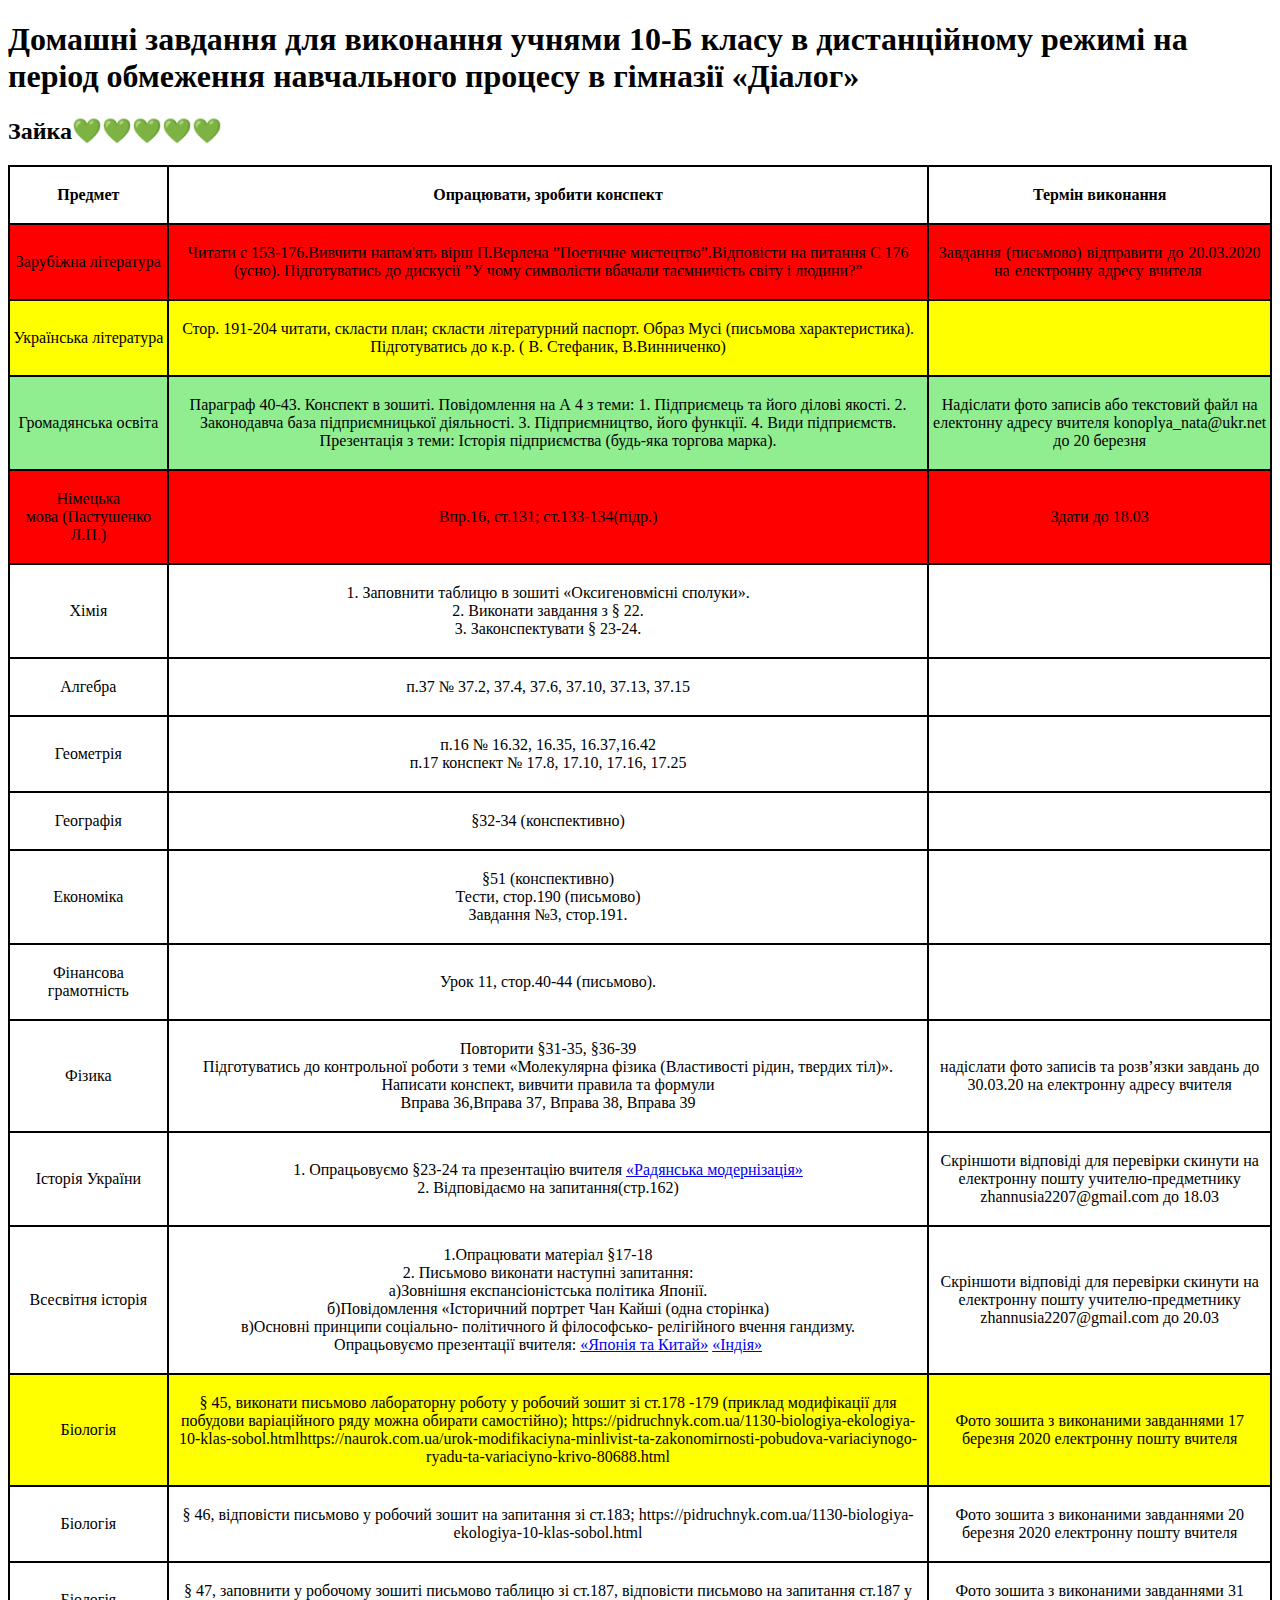
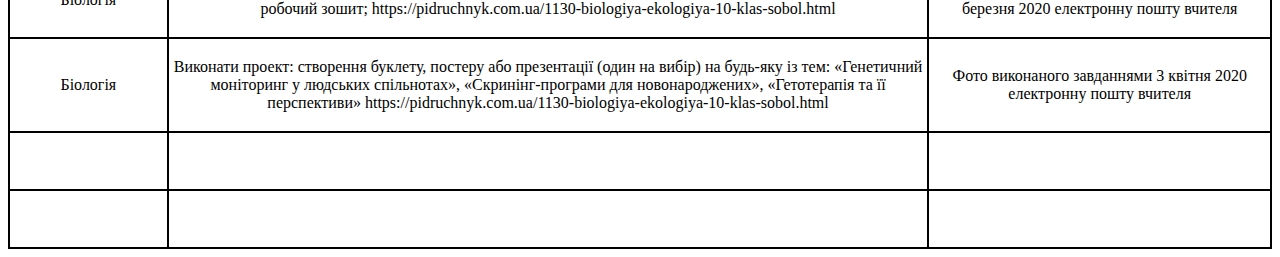
==== homework-for-zaya/index.html @ 5f527b54 "immit commit" ====
<!DOCTYPE html>
<html lang="ru">
<head>
	<meta charset="UTF-8">
	<title>Homework</title>
</head>
<body>
	<h1>Домашні завдання для виконання учнями 10-Б класу в дистанційному режимі на період обмеження навчального процесу в гімназії «Діалог»</h1>
	<h2>Зайка💚💚💚💚💚</h2>
	<table border="1" bordercolor="black" cellspacing="0" cellpadding="3" align="center" width="auto"> 
	<thead>  
		<tr>   
			<td width="auto">   
				<p style="text-indent: 0px; text-align: center;"><b><span class="masha_index masha_index5" rel="5"></span>Предмет</b></p></td>   
			<td>   
				<p style="text-indent: 0px; text-align: center;"><b><span class="masha_index masha_index6" rel="6"></span>Опрацювати, зробити конспект</b></p></td>   
			<td>   
				<p style="text-indent: 0px; text-align: center;"><b><span class="masha_index masha_index7" rel="7"></span>Термін виконання</b></p></td>   
		</tr> 
	</thead> 
	<tbody>
		<tr bgcolor="red">  
			<td width="auto">  
				<p style="text-indent: 0px; text-align: center;"><span class="masha_index masha_index8" rel="8"></span>Зарубіжна література</p></td>  
			<td width="auto">  
				<p style="text-indent: 0px; text-align: center;"><span class="masha_index masha_index9" rel="9"></span>Читати с 153-176.Вивчити напам'ять вірш  П.Верлена ”Поетичне мистецтво”.Відповісти на питання С 176 (усно). Підготуватись до дискусії  ”У чому символісти вбачали таємничість світу і людини?”</p>  </td> 
			<td width="auto">  
				<p style="text-indent: 0px; text-align: center;"><span style="text-align: center; word-spacing: 1.1px;"><span class="masha_index masha_index10" rel="10"></span>Завдання (письмово) відправити до 20.03.2020 на електронну адресу вчителя</span>&nbsp;</p>  </td> 
		</tr>
		<tr bgcolor="yellow">  
			<td width="auto">  
				<p style="text-indent: 0px; text-align: center;"><span class="masha_index masha_index11" rel="11"></span>Українська література</p></td>  
			<td width="auto">  
				<p style="text-indent: 0px; text-align: center;"><span class="masha_index masha_index12" rel="12"></span>Стор. 191-204 читати, скласти план; скласти літературний паспорт. Образ Мусі (письмова характеристика). Підготуватись до к.р. ( В. Стефаник, В.Винниченко)</p>  </td> 
			<td width="auto">  
				<p style="text-indent: 0px; text-align: center;">&nbsp;</p>  </td> 
		</tr>
		<tr bgcolor="lightgreen">  
			<td width="auto">  
				<p style="text-indent: 0px; text-align: center;"><span class="masha_index masha_index13" rel="13"></span>Громадянська освіта</p></td>  
			<td width="auto">  
				<p style="text-indent: 0px; text-align: center;"><span class="masha_index masha_index14" rel="14"></span>Параграф 40-43. Конспект в зошиті. 
Повідомлення на А 4 з теми:
1. Підприємець та його ділові якості.
2. Законодавча база підприємницької діяльності.
3. Підприємництво, його функції.
4. Види підприємств.
Презентація з теми: Історія підприємства (будь-яка торгова марка).</p>  </td> 
			<td width="auto">  
				<p style="text-indent: 0px; text-align: center;"><span class="masha_index masha_index15" rel="15"></span>Надіслати фото записів або текстовий файл на електонну адресу вчителя konoplya_nata@ukr.net
до 20 березня</p>  </td> 
		</tr>
		<tr bgcolor="red">  
			<td width="auto">  
				<p style="text-indent: 0px; text-align: center;"><span class="masha_index masha_index16" rel="16"></span>Німецька мова&nbsp;<span style="text-align: center; word-spacing: 1.1px;">(Пастушенко Л.П.)</span></p></td>  
			<td width="auto">  
				<p style="text-indent: 0px; text-align: center;"><span class="masha_index masha_index17" rel="17"></span>Впр.16, ст.131; ст.133-134(підр.)</p>  </td> 
			<td width="auto">  
				<p style="text-indent: 0px; text-align: center;"><span class="masha_index masha_index18" rel="18"></span>Здати до 18.03</p>  </td> 
		</tr>      
		<tr>  
			<td width="auto">  
              
				<p style="text-indent: 0px; text-align: center;"><span class="masha_index masha_index19" rel="19"></span>Хімія</p></td>  
			<td width="auto">  
				<p style="text-indent: 0px; text-align: center;"><span class="masha_index masha_index20" rel="20"></span>1. Заповнити таблицю в зошиті «Оксигеновмісні сполуки».<br><span class="masha_index masha_index21" rel="21"></span>
					2. Виконати завдання з § 22.<br><span class="masha_index masha_index22" rel="22"></span>
					3. Законспектувати § 23-24.</p>  </td> 
			<td width="auto">  
				<p style="text-indent: 0px; text-align: center;">&nbsp;</p>  </td> 
		</tr> 
      
		<tr>  
			<td width="auto">  
				<p style="text-indent: 0px; text-align: center;"><span class="masha_index masha_index23" rel="23"></span>Алгебра</p></td>  
			<td width="auto">  
				<p style="text-indent: 0px; text-align: center;"><span class="masha_index masha_index24" rel="24"></span>п.37 № 37.2, 37.4, 37.6, 37.10, 37.13, 37.15</p>  </td> 
			<td width="auto">  
				<p style="text-indent: 0px; text-align: center;">&nbsp;</p>  </td> 
		</tr>
		<tr>  
			<td width="auto">  
				<p style="text-indent: 0px; text-align: center;"><span class="masha_index masha_index25" rel="25"></span>Геометрія</p></td>  
			<td width="auto">  
				<p style="text-indent: 0px; text-align: center;"><span class="masha_index masha_index26" rel="26"></span>п.16 № 16.32, 16.35, 16.37,16.42<br><span class="masha_index masha_index27" rel="27"></span>
					п.17 конспект № 17.8, 17.10, 17.16, 17.25</p>  </td> 
			<td width="auto">  
				<p style="text-indent: 0px; text-align: center;">&nbsp;</p>  </td> 
		</tr>
		<tr>  
			<td width="auto">  
				<p style="text-indent: 0px; text-align: center;"><span class="masha_index masha_index28" rel="28"></span>Географія</p></td>  
			<td width="auto">  
				<p style="text-indent: 0px; text-align: center;"><span class="masha_index masha_index29" rel="29"></span>§32-34 (конспективно)</p></td> 
			<td width="auto">  
				<p style="text-indent: 0px; text-align: center;">&nbsp;</p>  </td> 
		</tr>      
      
		<tr>  
			<td width="auto">  
				<p style="text-indent: 0px; text-align: center;"><span class="masha_index masha_index30" rel="30"></span>Економіка</p></td>  
			<td width="auto">  
				<p style="text-indent: 0px; text-align: center;"><span class="masha_index masha_index31" rel="31"></span>§51 (конспективно)<br><span class="masha_index masha_index32" rel="32"></span>
					Тести, стор.190 (письмово)<br><span class="masha_index masha_index33" rel="33"></span>
					Завдання №3, стор.191.</p>  </td> 
			<td width="auto">  
				<p style="text-indent: 0px; text-align: center;">&nbsp;</p>  </td> 
		</tr>      
      
		<tr>  
			<td width="auto">  
				<p style="text-indent: 0px; text-align: center;"><span class="masha_index masha_index34" rel="34"></span>Фінансова грамотність</p></td>  
			<td width="auto">  
				<p style="text-indent: 0px; text-align: center;"><span class="masha_index masha_index35" rel="35"></span>Урок 11, стор.40-44 (письмово).</p>  </td> 
			<td width="auto">  
				<p style="text-indent: 0px; text-align: center;">&nbsp;</p>  </td> 
		</tr> 
      
		<tr>  
			<td width="auto">  
				<p style="text-indent: 0px; text-align: center;"><span class="masha_index masha_index36" rel="36"></span>Фізика</p></td>  
			<td width="auto">  
				<p style="text-indent: 0px; text-align: center;"><span class="masha_index masha_index37" rel="37"></span>Повторити §31-35, §36-39<br><span class="masha_index masha_index38" rel="38"></span>
					Підготуватись до контрольної  роботи  з теми «Молекулярна фізика (Властивості рідин, твердих тіл)». Написати конспект, вивчити правила та формули<br><span class="masha_index masha_index39" rel="39"></span>
					Вправа 36,Вправа 37, Вправа 38, Вправа 39</p>  </td> 
			<td width="auto">  
				<p style="text-indent: 0px; text-align: center;"><span class="masha_index masha_index40" rel="40"></span>надіслати фото записів та 
розв’язки завдань  до 30.03.20
на електронну адресу вчителя</p>  </td> 
		</tr>   
      
		<tr>  
			<td width="auto">  
				<p style="text-indent: 0px; text-align: center;"><span class="masha_index masha_index41" rel="41"></span>Історія України</p></td>  
			<td width="auto">  
				<p style="text-indent: 0px; text-align: center;"><span class="masha_index masha_index42" rel="42"></span>1. Опрацьовуємо §23-24 та презентацію вчителя <a href="https://fex.net/uk/s/os5dsbo" target="_blank">«Радянська модернізація»</a><br><span class="masha_index masha_index43" rel="43"></span>
					2. Відповідаємо на запитання(стр.162)</p>  </td> 
			<td width="auto">  
				<p style="text-indent: 0px; text-align: center;"><span class="masha_index masha_index44" rel="44"></span>Скріншоти відповіді для перевірки скинути на електронну пошту учителю-предметнику zhannusia2207@gmail.com до 18.03</p>  </td> 
		</tr>      
		<tr>  
			<td width="auto">  
				<p style="text-indent: 0px; text-align: center;"><span class="masha_index masha_index45" rel="45"></span>Всесвітня історія</p></td>  
			<td width="auto">  
				<p style="text-indent: 0px; text-align: center;"><span class="masha_index masha_index46" rel="46"></span>1.Опрацювати матеріал §17-18<br><span class="masha_index masha_index47" rel="47"></span>
					2. Письмово виконати наступні запитання: <br><span class="masha_index masha_index48" rel="48"></span>
					а)Зовнішня експансіоністська політика Японії.<br><span class="masha_index masha_index49" rel="49"></span>
					б)Повідомлення «Історичний портрет Чан Кайші (одна сторінка)<br><span class="masha_index masha_index50" rel="50"></span>
					в)Основні принципи соціально- політичного й філософсько- релігійного вчення гандизму.<br><span class="masha_index masha_index51" rel="51"></span>
					                  Опрацьовуємо презентації вчителя: <a href="https://fex.net/uk/s/6bp9rsz" target="_blank">«Японія та Китай»</a> <a href="https://fex.net/uk/s/vs2ns6n" target="_blank">«Індія»
                  </a></p>  </td> 
			<td width="auto">  
				<p style="text-indent: 0px; text-align: center;"><span class="masha_index masha_index52" rel="52"></span>Скріншоти відповіді для перевірки скинути на  електронну пошту учителю-предметнику  zhannusia2207@gmail.com до 20.03</p>  </td> 
		</tr> 
      
		<tr bgcolor="yellow">  
			<td width="auto">  
				<p style="text-indent: 0px; text-align: center;"><span class="masha_index masha_index53" rel="53"></span>Біологія</p></td>  
			<td width="auto">  
				<p style="text-indent: 0px; text-align: center;"><span class="masha_index masha_index54" rel="54"></span>§ 45, виконати письмово лабораторну роботу у робочий зошит  зі ст.178 -179 (приклад модифікації для побудови варіаційного ряду можна обирати самостійно);
https://pidruchnyk.com.ua/1130-biologiya-ekologiya-10-klas-sobol.htmlhttps://naurok.com.ua/urok-modifikaciyna-minlivist-ta-zakonomirnosti-pobudova-variaciynogo-ryadu-ta-variaciyno-krivo-80688.html</p>  </td> 
			<td width="auto">  
				<p style="text-indent: 0px; text-align: center;"><span class="masha_index masha_index55" rel="55"></span>Фото зошита з виконаними завданнями
17 березня 2020 електронну пошту вчителя</p>  </td> 
		</tr>      
      
		<tr>  
			<td width="auto">  
				<p style="text-indent: 0px; text-align: center;"><span class="masha_index masha_index56" rel="56"></span>Біологія</p></td>  
			<td width="auto">  
				<p style="text-indent: 0px; text-align: center;"><span class="masha_index masha_index57" rel="57"></span>§ 46, відповісти письмово у робочий зошит на запитання зі ст.183; 
https://pidruchnyk.com.ua/1130-biologiya-ekologiya-10-klas-sobol.html</p>  </td> 
			<td width="auto">  
				<p style="text-indent: 0px; text-align: center;"><span class="masha_index masha_index58" rel="58"></span>Фото зошита з виконаними завданнями
20 березня 2020 електронну пошту вчителя</p>  </td> 
		</tr>      
      
		<tr>  
			<td width="auto">  
				<p style="text-indent: 0px; text-align: center;"><span class="masha_index masha_index59" rel="59"></span>Біологія</p></td>  
			<td width="auto">  
				<p style="text-indent: 0px; text-align: center;"><span class="masha_index masha_index60" rel="60"></span>§ 47, заповнити у робочому зошиті письмово таблицю зі ст.187, відповісти письмово на запитання ст.187 у робочий зошит;
https://pidruchnyk.com.ua/1130-biologiya-ekologiya-10-klas-sobol.html</p>  </td> 
			<td width="auto">  
				<p style="text-indent: 0px; text-align: center;"><span class="masha_index masha_index61" rel="61"></span>Фото зошита з виконаними завданнями
31 березня 2020 електронну пошту вчителя</p>  </td> 
		</tr>      
      
		<tr>  
			<td width="auto">  
				<p style="text-indent: 0px; text-align: center;"><span class="masha_index masha_index62" rel="62"></span>Біологія</p></td>  
			<td width="auto">  
				<p style="text-indent: 0px; text-align: center;"><span class="masha_index masha_index63" rel="63"></span>Виконати проект: створення буклету, постеру або презентації (один на вибір) на будь-яку із тем:
«Генетичний моніторинг у людських спільнотах»,
«Скринінг-програми для новонароджених»,
«Гетотерапія та її перспективи» 
https://pidruchnyk.com.ua/1130-biologiya-ekologiya-10-klas-sobol.html</p>  </td> 
			<td width="auto">  
				<p style="text-indent: 0px; text-align: center;"><span class="masha_index masha_index64" rel="64"></span>Фото виконаного завданнями
3 квітня 2020 електронну пошту вчителя</p>  </td> 
		</tr>  
		<tr>  
			<td width="auto">  
				<p style="text-indent: 0px; text-align: center;">&nbsp;</p></td>  
			<td width="auto">  
				<p style="text-indent: 0px; text-align: center;">&nbsp;</p>  </td> 
			<td width="auto">  
				<p style="text-indent: 0px; text-align: center;">&nbsp;</p>  </td> 
		</tr>      
		<tr>  
			<td width="auto">  
				<p style="text-indent: 0px; text-align: center;">&nbsp;</p></td>  
			<td width="auto">  
				<p style="text-indent: 0px; text-align: center;">&nbsp;</p>  </td> 
			<td width="auto">  
				<p style="text-indent: 0px; text-align: center;">&nbsp;</p>  </td> 
		</tr>
	</tbody>
</table>
</body>
</html>
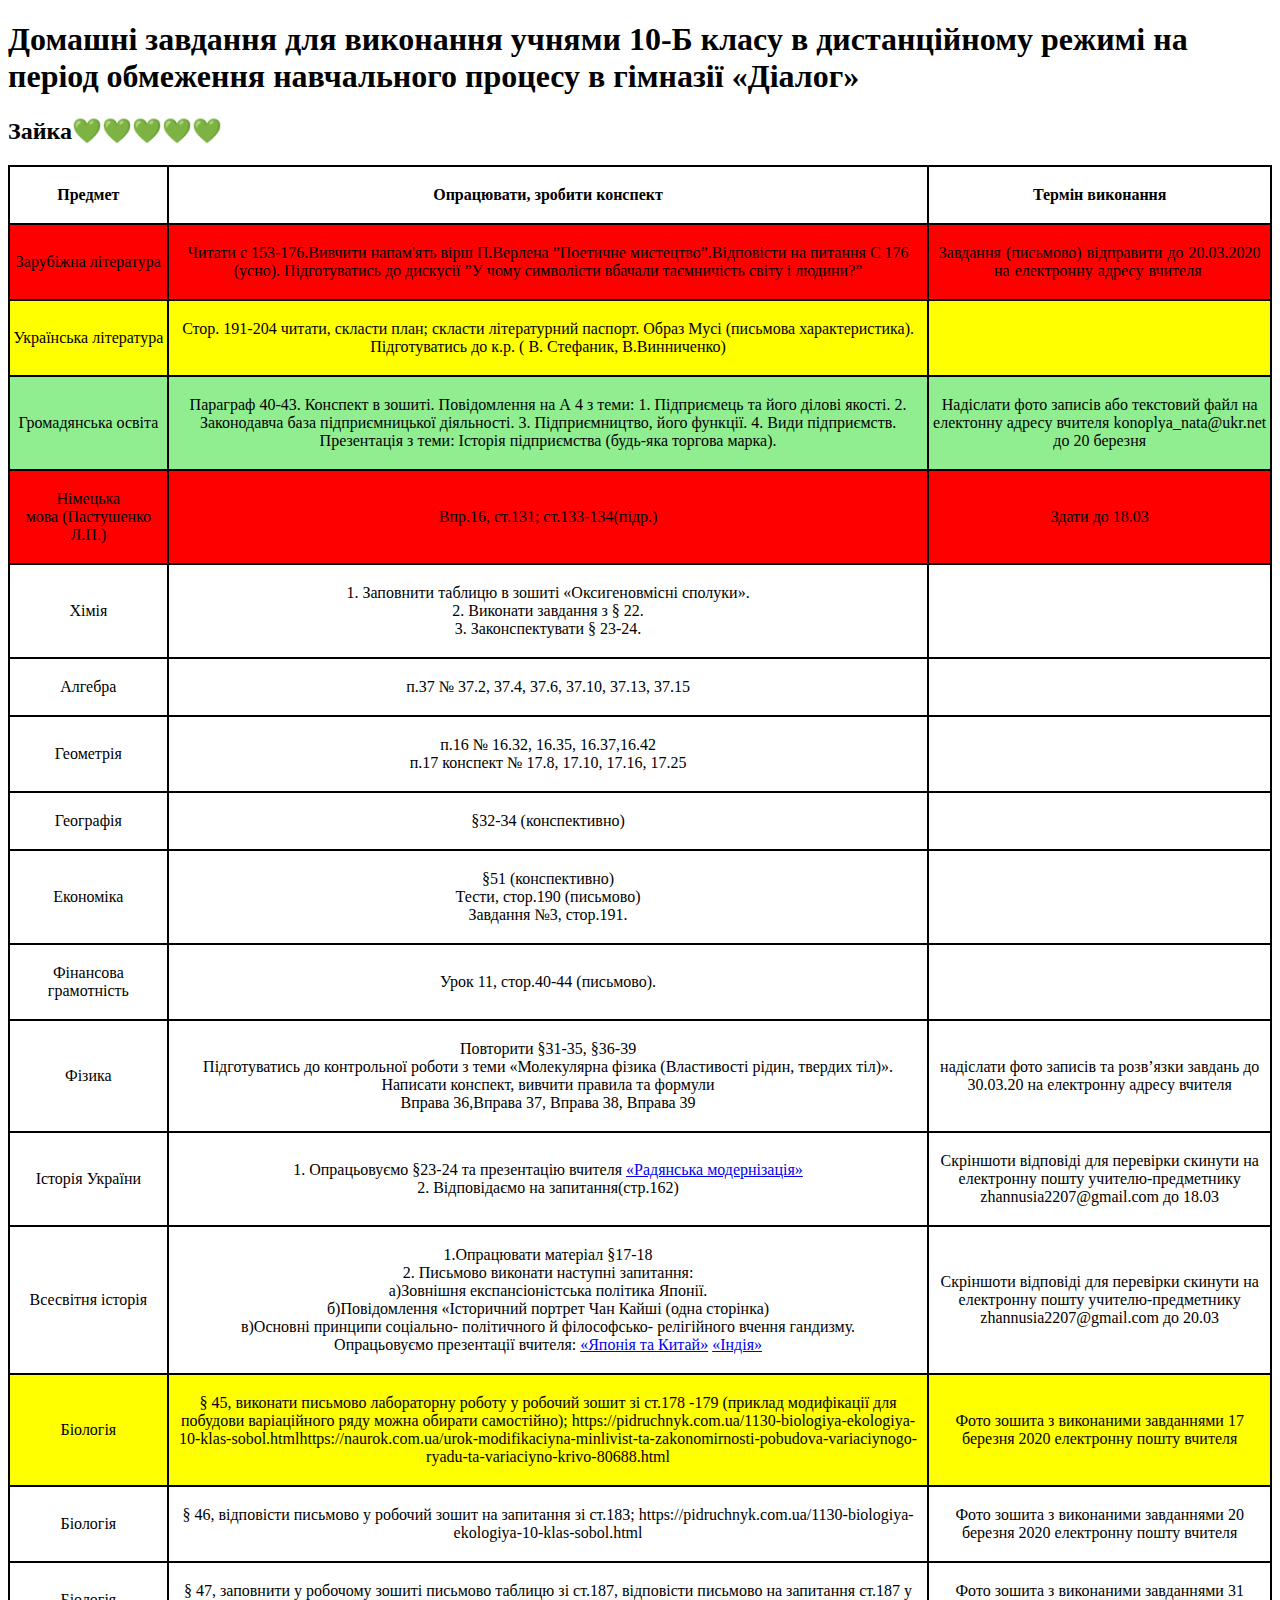
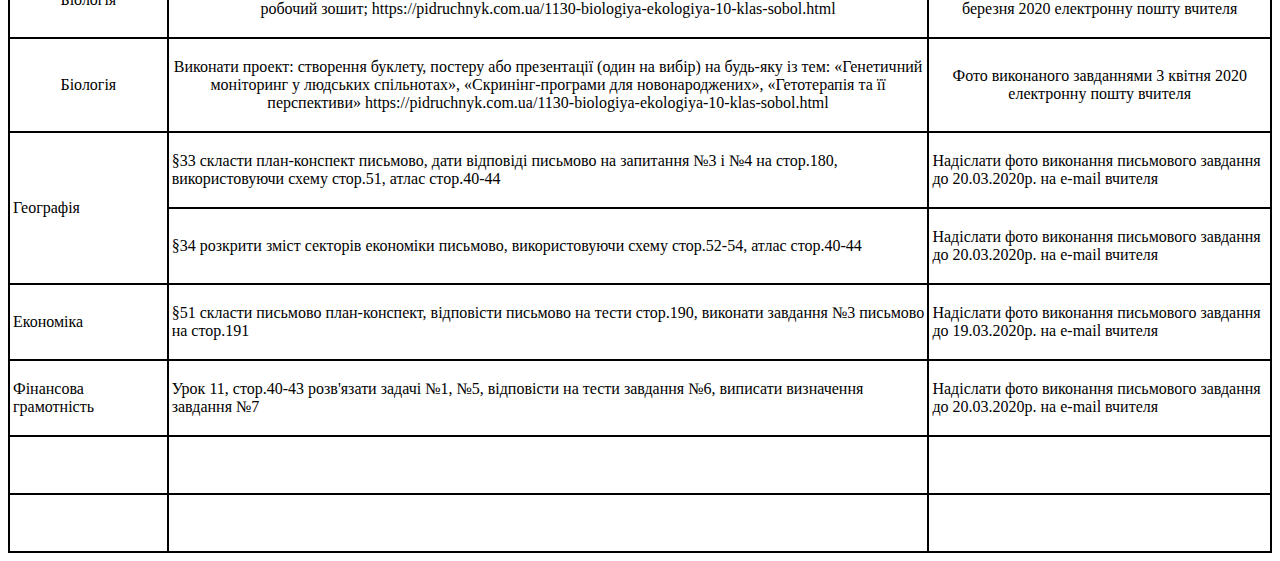
==== commit 8a76f27e: "immit commit" ====
--- a/homework-for-zaya/index.html
+++ b/homework-for-zaya/index.html
@@ -199,6 +199,38 @@
 				<p style="text-indent: 0px; text-align: center;"><span class="masha_index masha_index64" rel="64"></span>Фото виконаного завданнями
 3 квітня 2020 електронну пошту вчителя</p>  </td> 
 		</tr>  
+		<tr>
+			<td rowspan="2">
+				<p><span style="letter-spacing: 0px; word-spacing: 0.1em;"><span class="masha_index masha_index65" rel="65"></span>Географія</span></p></td>
+			<td>
+				<p><span class="masha_index masha_index66" rel="66"></span>§33 скласти план-конспект письмово, дати відповіді письмово на запитання №3 і №4 на стор.180, використовуючи схему стор.51, атлас стор.40-44</p></td>
+			<td>
+				<p><span class="masha_index masha_index67" rel="67"></span>Надіслати фото виконання письмового завдання до 20.03.2020р. на e-mail вчителя</p></td>
+		</tr>
+		<tr>
+					<td>
+						<p><span class="masha_index masha_index68" rel="68"></span>§34 розкрити зміст секторів економіки письмово, використовуючи схему стор.52-54, атлас стор.40-44</p></td>
+					<td>
+						<p><span class="masha_index masha_index69" rel="69"></span>Надіслати фото виконання письмового завдання до 20.03.2020р. на e-mail вчителя</p></td>
+				</tr>
+		<tr>
+					<td>
+						<p><span style="letter-spacing: 0px; word-spacing: 0.1em;"><span class="masha_index masha_index70" rel="70"></span>Економіка</span></p></td>
+					<td>
+						<p><span class="masha_index masha_index71" rel="71"></span>§51 скласти письмово план-конспект, відповісти письмово на тести стор.190, виконати завдання №3 письмово на стор.191</p></td>
+					<td>
+						<p><a><span class="masha_index masha_index72" rel="72"></span>Надіслати фото виконання письмового завдання до 19.03.2020р. на</a> e-mail вчителя</p></td>
+				</tr>
+		<tr>
+					<td>
+						<p><span style="letter-spacing: 0px; word-spacing: 0.1em;"><span class="masha_index masha_index73" rel="73"></span>Фінансова грамотність</span></p></td>
+					<td>
+						<p><span class="masha_index masha_index74" rel="74"></span>Урок 11, стор.40-43 розв'язати задачі №1, №5, відповісти на тести завдання №6, виписати визначення завдання №7</p></td>
+					<td>
+						<p><span class="masha_index masha_index75" rel="75"></span>Надіслати фото виконання письмового завдання до 20.03.2020р. на e-mail вчителя</p></td>
+				</tr>
+		  
+		<tr>
 		<tr>  
 			<td width="auto">  
 				<p style="text-indent: 0px; text-align: center;">&nbsp;</p></td>  
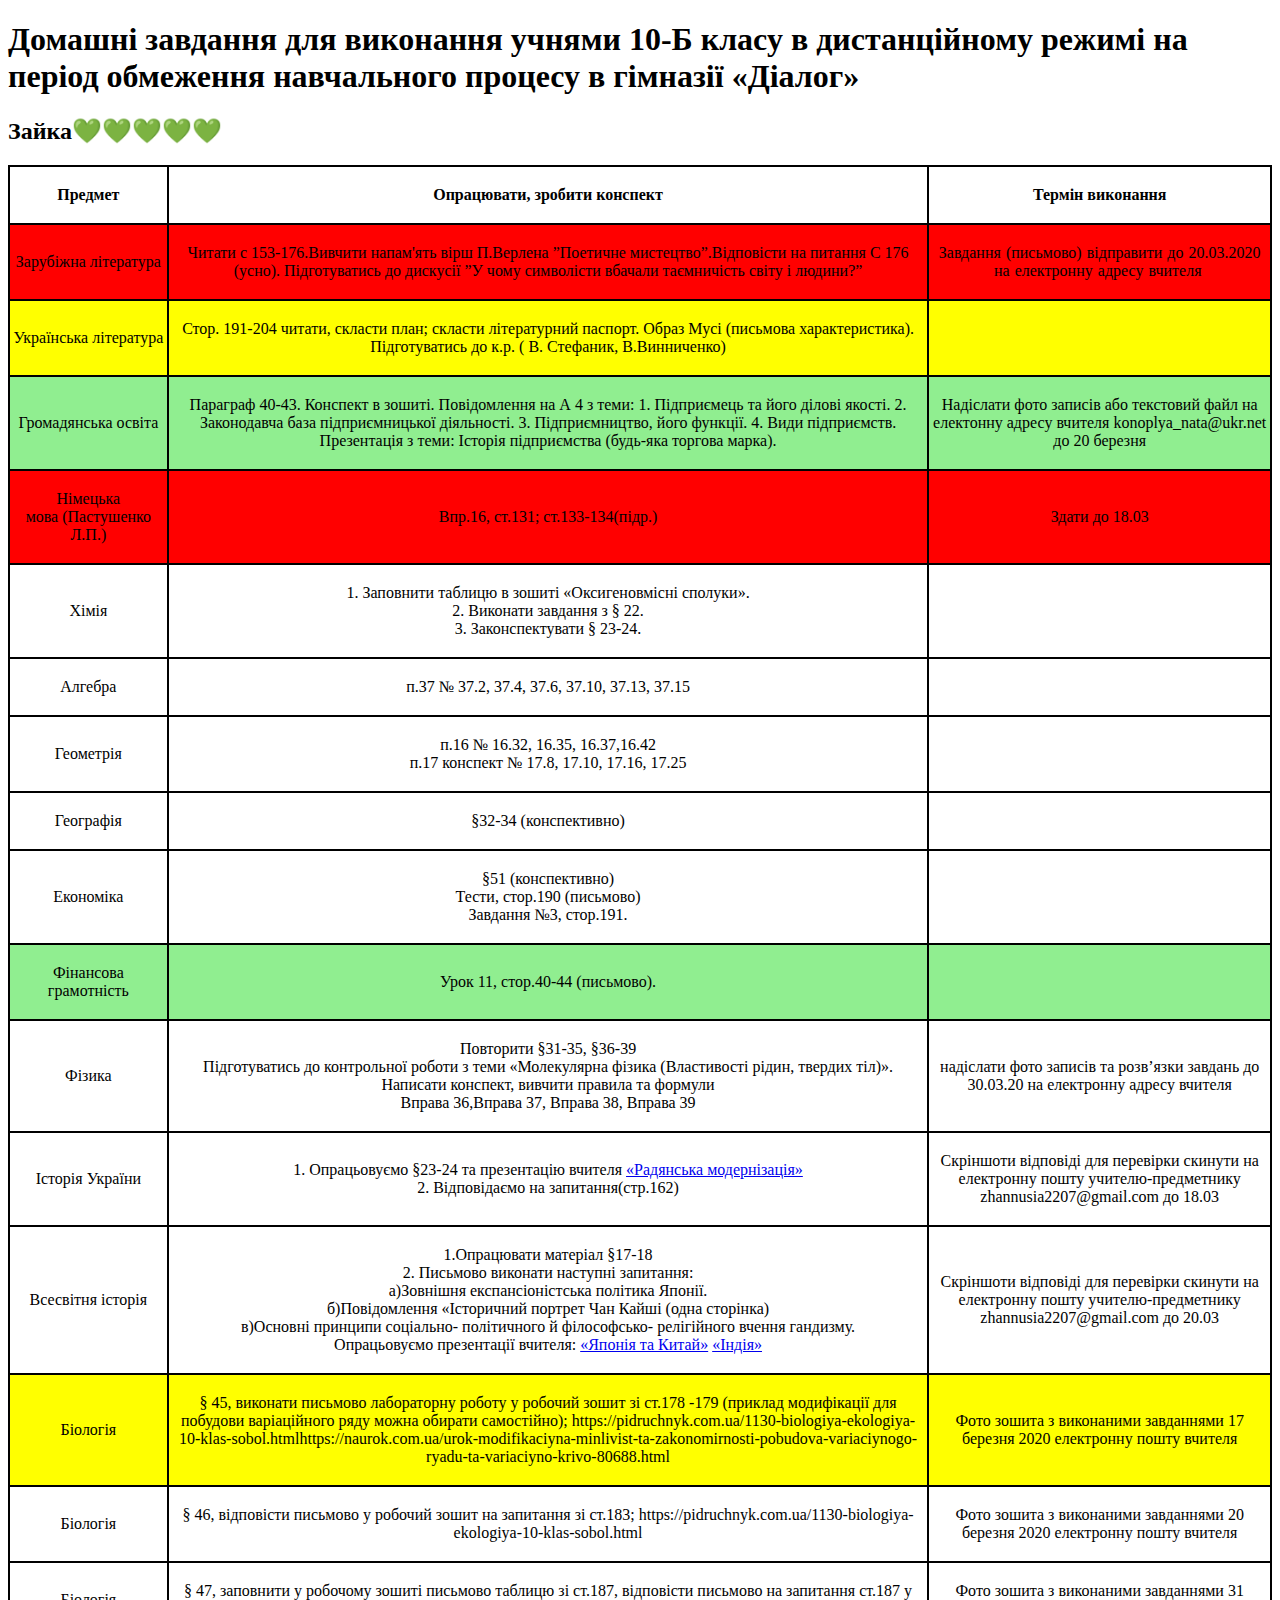
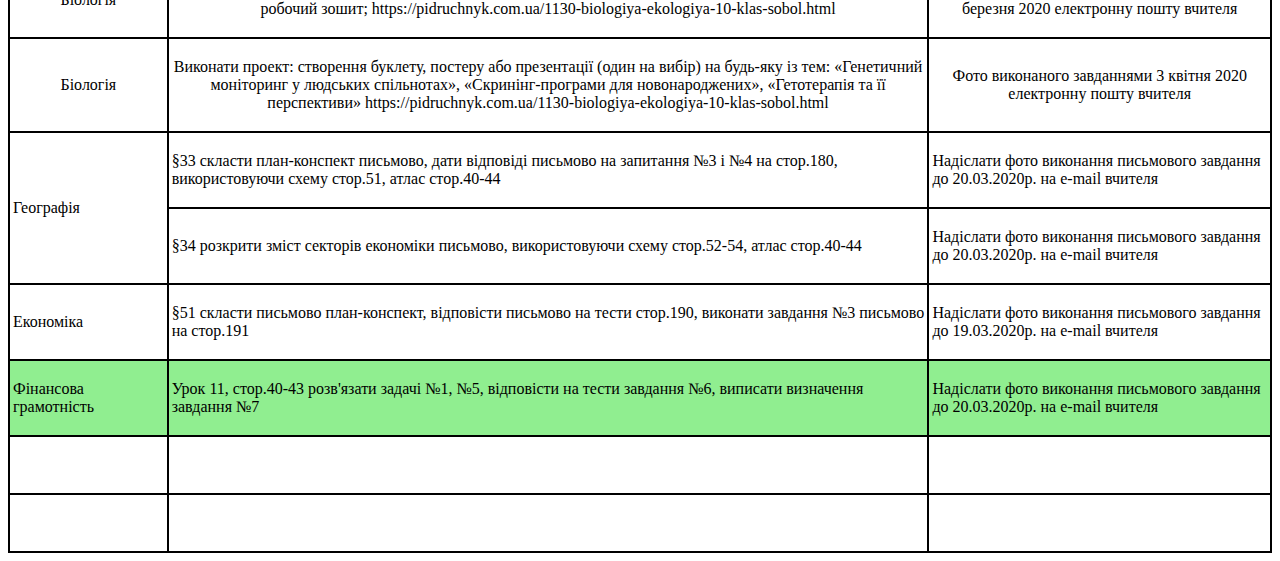
==== commit 03338775: "Update index.html" ====
--- a/homework-for-zaya/index.html
+++ b/homework-for-zaya/index.html
@@ -107,7 +107,7 @@
 				<p style="text-indent: 0px; text-align: center;">&nbsp;</p>  </td> 
 		</tr>      
       
-		<tr>  
+		<tr bgcolor="lightgreen">  
 			<td width="auto">  
 				<p style="text-indent: 0px; text-align: center;"><span class="masha_index masha_index34" rel="34"></span>Фінансова грамотність</p></td>  
 			<td width="auto">  
@@ -221,7 +221,7 @@
 					<td>
 						<p><a><span class="masha_index masha_index72" rel="72"></span>Надіслати фото виконання письмового завдання до 19.03.2020р. на</a> e-mail вчителя</p></td>
 				</tr>
-		<tr>
+		<tr bgcolor="lightgreen"`>
 					<td>
 						<p><span style="letter-spacing: 0px; word-spacing: 0.1em;"><span class="masha_index masha_index73" rel="73"></span>Фінансова грамотність</span></p></td>
 					<td>
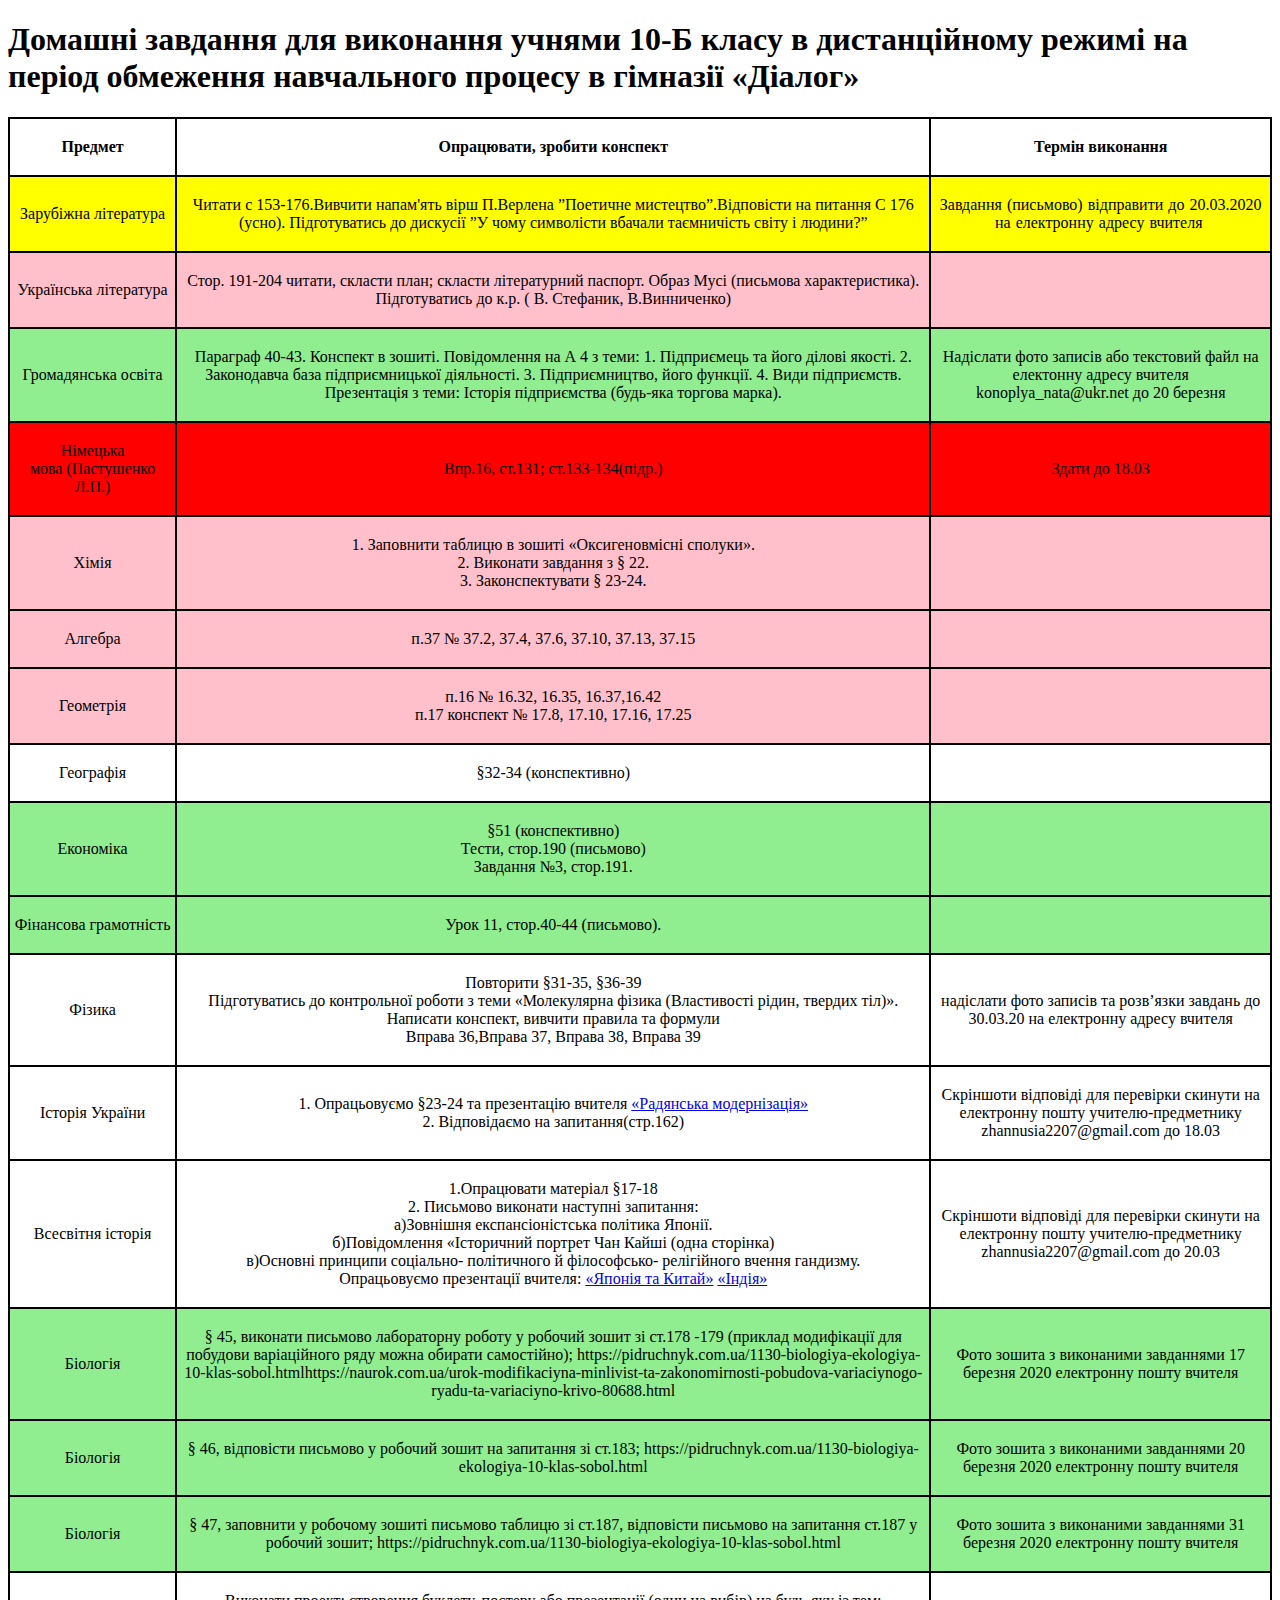
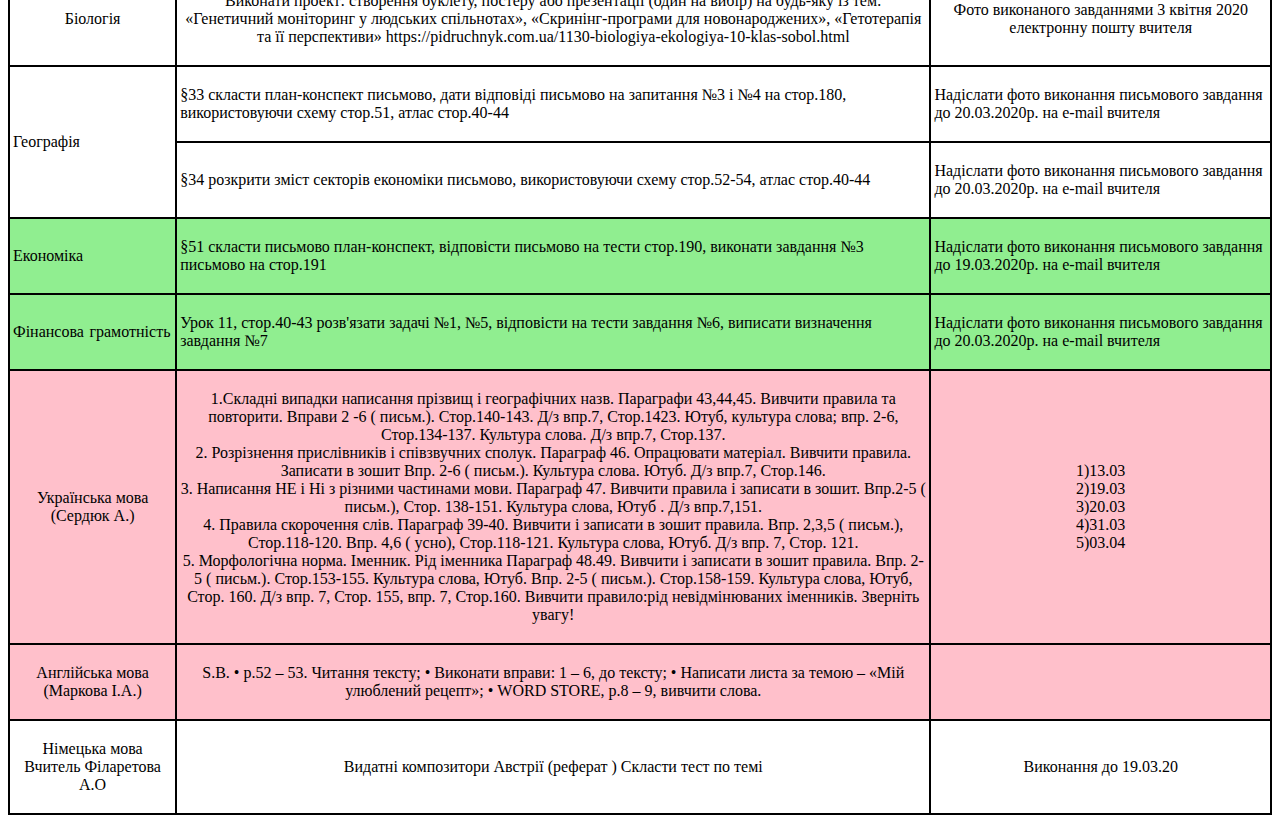
==== commit 8ed70c8f: "immit commit" ====
--- a/homework-for-zaya/index.html
+++ b/homework-for-zaya/index.html
@@ -6,7 +6,6 @@
 </head>
 <body>
 	<h1>Домашні завдання для виконання учнями 10-Б класу в дистанційному режимі на період обмеження навчального процесу в гімназії «Діалог»</h1>
-	<h2>Зайка💚💚💚💚💚</h2>
 	<table border="1" bordercolor="black" cellspacing="0" cellpadding="3" align="center" width="auto"> 
 	<thead>  
 		<tr>   
@@ -19,7 +18,7 @@
 		</tr> 
 	</thead> 
 	<tbody>
-		<tr bgcolor="red">  
+		<tr bgcolor="yellow">  
 			<td width="auto">  
 				<p style="text-indent: 0px; text-align: center;"><span class="masha_index masha_index8" rel="8"></span>Зарубіжна література</p></td>  
 			<td width="auto">  
@@ -27,7 +26,7 @@
 			<td width="auto">  
 				<p style="text-indent: 0px; text-align: center;"><span style="text-align: center; word-spacing: 1.1px;"><span class="masha_index masha_index10" rel="10"></span>Завдання (письмово) відправити до 20.03.2020 на електронну адресу вчителя</span>&nbsp;</p>  </td> 
 		</tr>
-		<tr bgcolor="yellow">  
+		<tr bgcolor="pink">  
 			<td width="auto">  
 				<p style="text-indent: 0px; text-align: center;"><span class="masha_index masha_index11" rel="11"></span>Українська література</p></td>  
 			<td width="auto">  
@@ -58,7 +57,7 @@
 			<td width="auto">  
 				<p style="text-indent: 0px; text-align: center;"><span class="masha_index masha_index18" rel="18"></span>Здати до 18.03</p>  </td> 
 		</tr>      
-		<tr>  
+		<tr bgcolor="pink">  
 			<td width="auto">  
               
 				<p style="text-indent: 0px; text-align: center;"><span class="masha_index masha_index19" rel="19"></span>Хімія</p></td>  
@@ -70,7 +69,7 @@
 				<p style="text-indent: 0px; text-align: center;">&nbsp;</p>  </td> 
 		</tr> 
       
-		<tr>  
+		<tr bgcolor="pink">  
 			<td width="auto">  
 				<p style="text-indent: 0px; text-align: center;"><span class="masha_index masha_index23" rel="23"></span>Алгебра</p></td>  
 			<td width="auto">  
@@ -78,7 +77,7 @@
 			<td width="auto">  
 				<p style="text-indent: 0px; text-align: center;">&nbsp;</p>  </td> 
 		</tr>
-		<tr>  
+		<tr bgcolor="pink">  
 			<td width="auto">  
 				<p style="text-indent: 0px; text-align: center;"><span class="masha_index masha_index25" rel="25"></span>Геометрія</p></td>  
 			<td width="auto">  
@@ -96,7 +95,7 @@
 				<p style="text-indent: 0px; text-align: center;">&nbsp;</p>  </td> 
 		</tr>      
       
-		<tr>  
+		<tr bgcolor="lightgreen">  
 			<td width="auto">  
 				<p style="text-indent: 0px; text-align: center;"><span class="masha_index masha_index30" rel="30"></span>Економіка</p></td>  
 			<td width="auto">  
@@ -153,7 +152,7 @@
 				<p style="text-indent: 0px; text-align: center;"><span class="masha_index masha_index52" rel="52"></span>Скріншоти відповіді для перевірки скинути на  електронну пошту учителю-предметнику  zhannusia2207@gmail.com до 20.03</p>  </td> 
 		</tr> 
       
-		<tr bgcolor="yellow">  
+		<tr bgcolor="lightgreen">  
 			<td width="auto">  
 				<p style="text-indent: 0px; text-align: center;"><span class="masha_index masha_index53" rel="53"></span>Біологія</p></td>  
 			<td width="auto">  
@@ -164,7 +163,7 @@
 17 березня 2020 електронну пошту вчителя</p>  </td> 
 		</tr>      
       
-		<tr>  
+		<tr bgcolor="lightgreen">  
 			<td width="auto">  
 				<p style="text-indent: 0px; text-align: center;"><span class="masha_index masha_index56" rel="56"></span>Біологія</p></td>  
 			<td width="auto">  
@@ -175,7 +174,7 @@
 20 березня 2020 електронну пошту вчителя</p>  </td> 
 		</tr>      
       
-		<tr>  
+		<tr bgcolor="lightgreen">  
 			<td width="auto">  
 				<p style="text-indent: 0px; text-align: center;"><span class="masha_index masha_index59" rel="59"></span>Біологія</p></td>  
 			<td width="auto">  
@@ -198,7 +197,7 @@
 			<td width="auto">  
 				<p style="text-indent: 0px; text-align: center;"><span class="masha_index masha_index64" rel="64"></span>Фото виконаного завданнями
 3 квітня 2020 електронну пошту вчителя</p>  </td> 
-		</tr>  
+		</tr>
 		<tr>
 			<td rowspan="2">
 				<p><span style="letter-spacing: 0px; word-spacing: 0.1em;"><span class="masha_index masha_index65" rel="65"></span>Географія</span></p></td>
@@ -213,7 +212,7 @@
 					<td>
 						<p><span class="masha_index masha_index69" rel="69"></span>Надіслати фото виконання письмового завдання до 20.03.2020р. на e-mail вчителя</p></td>
 				</tr>
-		<tr>
+		<tr bgcolor="lightgreen">
 					<td>
 						<p><span style="letter-spacing: 0px; word-spacing: 0.1em;"><span class="masha_index masha_index70" rel="70"></span>Економіка</span></p></td>
 					<td>
@@ -221,7 +220,7 @@
 					<td>
 						<p><a><span class="masha_index masha_index72" rel="72"></span>Надіслати фото виконання письмового завдання до 19.03.2020р. на</a> e-mail вчителя</p></td>
 				</tr>
-		<tr bgcolor="lightgreen"`>
+		<tr bgcolor="lightgreen">
 					<td>
 						<p><span style="letter-spacing: 0px; word-spacing: 0.1em;"><span class="masha_index masha_index73" rel="73"></span>Фінансова грамотність</span></p></td>
 					<td>
@@ -229,23 +228,50 @@
 					<td>
 						<p><span class="masha_index masha_index75" rel="75"></span>Надіслати фото виконання письмового завдання до 20.03.2020р. на e-mail вчителя</p></td>
 				</tr>
-		  
-		<tr>
-		<tr>  
-			<td width="auto">  
-				<p style="text-indent: 0px; text-align: center;">&nbsp;</p></td>  
-			<td width="auto">  
-				<p style="text-indent: 0px; text-align: center;">&nbsp;</p>  </td> 
-			<td width="auto">  
-				<p style="text-indent: 0px; text-align: center;">&nbsp;</p>  </td> 
-		</tr>      
-		<tr>  
-			<td width="auto">  
-				<p style="text-indent: 0px; text-align: center;">&nbsp;</p></td>  
-			<td width="auto">  
-				<p style="text-indent: 0px; text-align: center;">&nbsp;</p>  </td> 
-			<td width="auto">  
-				<p style="text-indent: 0px; text-align: center;">&nbsp;</p>  </td> 
+		  <tr bgcolor="pink">  
+			<td width="auto">  
+				<p style="text-indent: 0px; text-align: center;"><span class="masha_index masha_index77" rel="77"></span>Українська мова (Сердюк А.)</p></td>  
+			<td width="auto">  
+				<p style="text-indent: 0px; text-align: center;"><span class="masha_index masha_index78" rel="78"></span> 1.Складні випадки написання прізвищ і географічних назв. Параграфи 43,44,45. Вивчити правила та повторити. Вправи  2 -6 ( письм.). Стор.140-143.
+Д/з впр.7, Стор.1423. Ютуб, культура слова; впр. 2-6, Стор.134-137. Культура слова.  Д/з впр.7, Стор.137. <br><span class="masha_index masha_index79" rel="79"></span>
+					2. Розрізнення прислівників і співзвучних сполук. Параграф 46. Опрацювати матеріал. Вивчити правила. Записати в зошит Впр. 2-6 ( письм.). Культура слова. Ютуб.
+Д/з впр.7, Стор.146.<br><span class="masha_index masha_index80" rel="80"></span>
+					3. Написання НЕ і Ні з різними частинами мови. Параграф 47. Вивчити правила і записати в зошит. Впр.2-5 ( письм.), Стор. 138-151. Культура слова, Ютуб .
+Д/з впр.7,151.<br><span class="masha_index masha_index81" rel="81"></span>
+					4.  Правила скорочення слів. Параграф 39-40.  Вивчити і записати в зошит правила. Впр. 2,3,5 ( письм.), Стор.118-120. Впр. 4,6
+ ( усно), Стор.118-121. Культура слова, Ютуб.
+Д/з впр. 7, Стор. 121.<br><span class="masha_index masha_index82" rel="82"></span>
+					5.  Морфологічна норма. Іменник. Рід іменника Параграф 48.49. Вивчити і записати в зошит правила. Впр. 2-5 ( письм.). Стор.153-155. Культура слова, Ютуб.
+Впр. 2-5 ( письм.). Стор.158-159. Культура слова, Ютуб, Стор. 160.
+Д/з впр. 7, Стор. 155, впр. 7, Стор.160.
+Вивчити правило:рід невідмінюваних іменників. Зверніть увагу!</p>  </td> 
+			<td width="auto">  
+				<p style="text-indent: 0px; text-align: center;"><span class="masha_index masha_index83" rel="83"></span>1)13.03<br><span class="masha_index masha_index84" rel="84"></span>
+					 2)19.03<br><span class="masha_index masha_index85" rel="85"></span>
+					 3)20.03<br><span class="masha_index masha_index86" rel="86"></span>
+					 4)31.03<br><span class="masha_index masha_index87" rel="87"></span>
+					 5)03.04</p>  </td> 
+		</tr>
+		<tr bgcolor="pink">  
+			<td width="auto">  
+				<p style="text-indent: 0px; text-align: center;"><span class="masha_index masha_index88" rel="88"></span>Англійська мова (Маркова І.А.)</p></td>  
+			<td width="auto">  
+				<p style="text-indent: 0px; text-align: center;"><span class="masha_index masha_index89" rel="89"></span>S.B.
+•	p.52 – 53. Читання тексту;
+•	Виконати вправи: 1 – 6, до тексту;
+•	Написати листа за темою – «Мій улюблений рецепт»; 
+•	WORD STORE, p.8 – 9, вивчити слова.</p>  </td> 
+			<td width="auto">  
+				<p style="text-indent: 0px; text-align: center;">&nbsp;</p>  </td> 
+		</tr>
+		<tr>  
+			<td width="auto">  
+				<p style="text-indent: 0px; text-align: center;"><span class="masha_index masha_index90" rel="90"></span>Німецька мова
+                                 Вчитель Філаретова А.О</p></td>  
+			<td width="auto">  
+				<p style="text-indent: 0px; text-align: center;"><span class="masha_index masha_index91" rel="91"></span>Видатні композитори Австрії (реферат )                   Скласти тест по темі</p>  </td> 
+			<td width="auto">  
+				<p style="text-indent: 0px; text-align: center;"><span class="masha_index masha_index92" rel="92"></span>Виконання до 19.03.20</p>  </td> 
 		</tr>
 	</tbody>
 </table>
